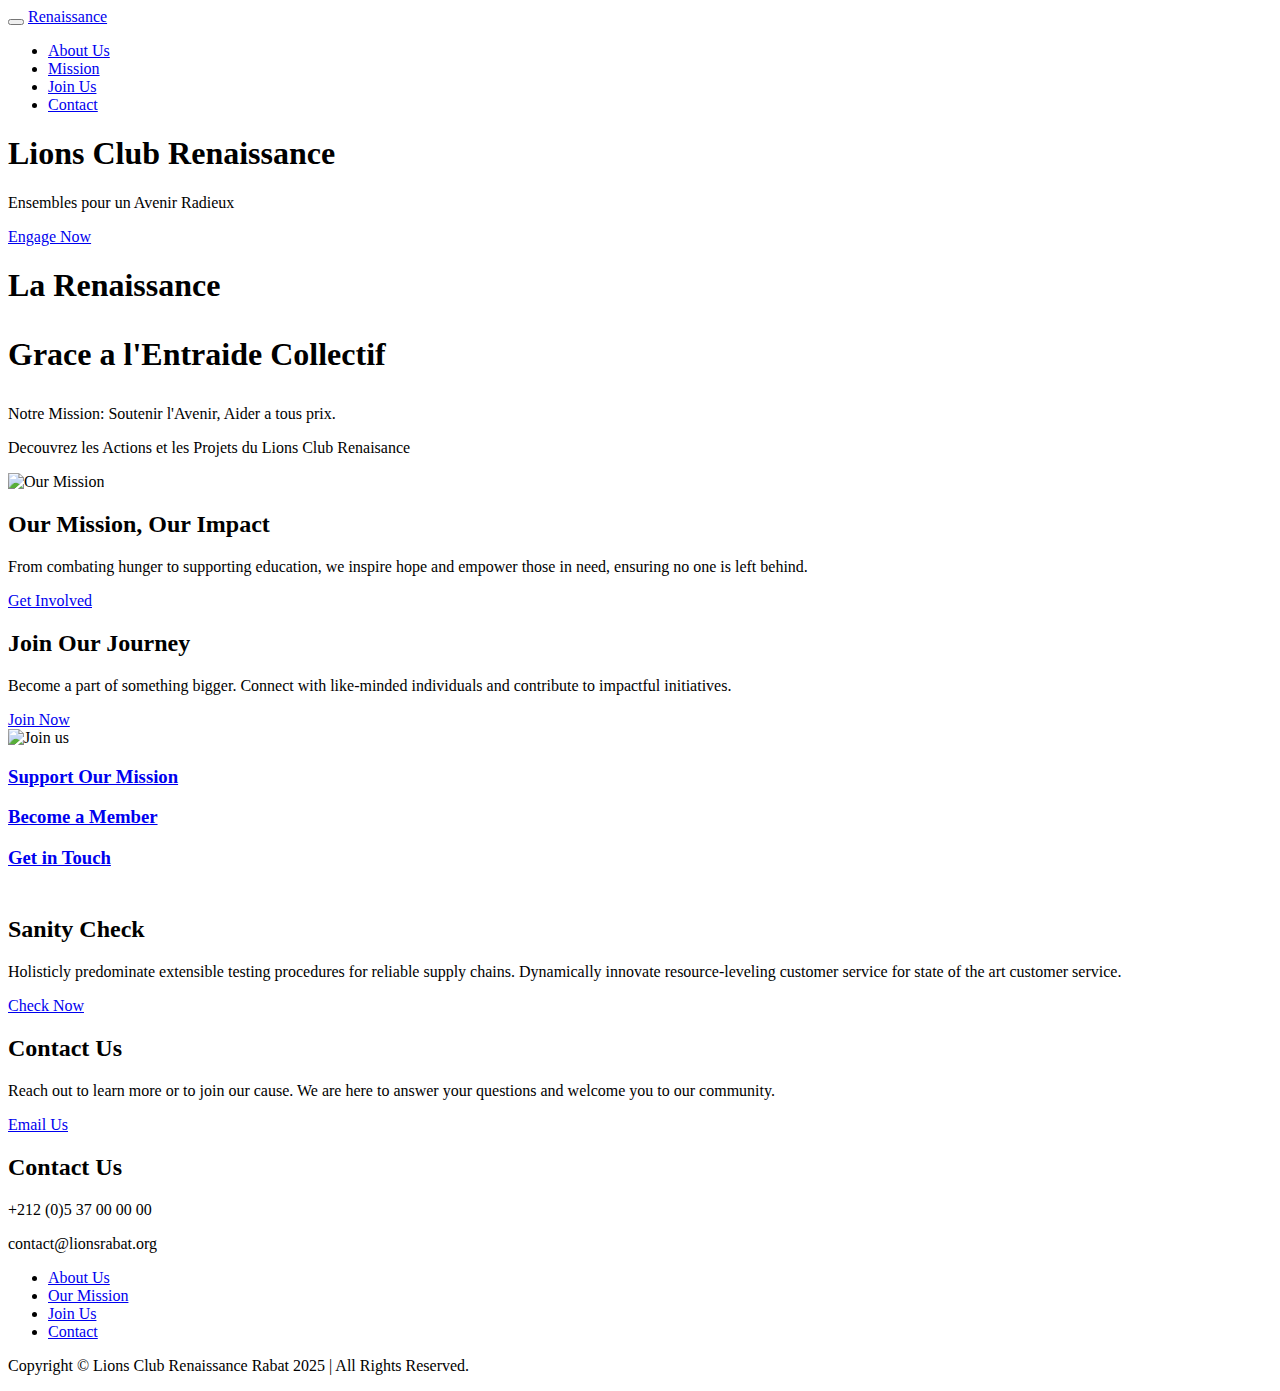
==== index.html @ 25d2c561 "Add files via upload" ====
<!DOCTYPE html>
<!-- Template by Quackit.com -->
<!-- Images by various sources under the Creative Commons CC0 license and/or the Creative Commons Zero license. 
Although you can use them, for a more unique website, replace these images with your own. -->
<html lang="en">

<head>

    <meta charset="utf-8">
    <meta http-equiv="X-UA-Compatible" content="IE=edge">
    <meta name="viewport" content="width=device-width, initial-scale=1">
    <!-- The above 3 meta tags *must* come first in the head; any other head content must come *after* these tags -->

    <title>Lions Club Renaissance</title>

    <!-- Bootstrap Core CSS -->
    <link href="css/bootstrap.min.css" rel="stylesheet">
    <link rel="stylesheet" href="https://cdnjs.cloudflare.com/ajax/libs/font-awesome/6.0.0/css/all.min.css">
    <!-- Custom CSS: You can use this stylesheet to override any Bootstrap styles and/or apply your own styles -->
    <link href="css/custom.css" rel="stylesheet">
    <link rel="icon" type="image/png" href="images/favicon.png">


    <!-- HTML5 Shim and Respond.js IE8 support of HTML5 elements and media queries -->
    <!-- WARNING: Respond.js doesn't work if you view the page via file:// -->
    <!--[if lt IE 9]>
        <script src="https://oss.maxcdn.com/libs/html5shiv/3.7.0/html5shiv.js"></script>
        <script src="https://oss.maxcdn.com/libs/respond.js/1.4.2/respond.min.js"></script>
    <![endif]-->

    <!-- Custom Fonts from Google -->
    <link href='http://fonts.googleapis.com/css?family=Open+Sans:300italic,400italic,600italic,700italic,800italic,400,300,600,700,800' rel='stylesheet' type='text/css'>
    
</head>

<body>

    <!-- Navigation -->
    <nav id="siteNav" class="navbar navbar-default navbar-fixed-top" role="navigation">
        <div class="container">
            <!-- Logo and responsive toggle -->
            <div class="navbar-header">
                <button type="button" class="navbar-toggle" data-toggle="collapse" data-target="#navbar">
                    <span class="sr-only">Toggle navigation</span>
                    <span class="icon-bar"></span>
                    <span class="icon-bar"></span>
                    <span class="icon-bar"></span>
                </button>
                <a class="navbar-brand" href="#">
                	<span class="glyphicon glyphicon-fire"></span> 
                	Renaissance
                </a>
            </div>
            <!-- Navbar links -->
            <div class="collapse navbar-collapse" id="navbar">
                <ul class="nav navbar-nav navbar-right">
                    <li><a href="#about">About Us</a></li>
                    <li><a href="#mission">Mission</a></li>
                    <li><a href="#join">Join Us</a></li>
                    <li><a href="#contact">Contact</a></li>
                </ul>
            </div><!-- /.navbar-collapse -->
        </div><!-- /.container -->
    </nav>

	<!-- Header -->
    <header>
        <div class="header-content">
            <div class="header-content-inner">
                <h1>Lions Club Renaissance</h1>
                <p>Ensembles pour un Avenir Radieux</p>
                <a href="#about" class="btn btn-primary btn-lg">Engage Now</a>
            </div>
        </div>
    </header>

	<!-- Intro Section -->
    <section id="about" class="intro">
        <div class="container">
            <div class="row">
                <div class="col-lg-8 col-lg-offset-2">
                	<span class="glyphicon glyphicon-apple" style="font-size: 60px"></span>
                    <h1 class="section-heading">La Renaissance 
                        <p>Grace a l'Entraide Collectif </p>
                    </h1>
                    <p class="text-light">Notre Mission: Soutenir l'Avenir, Aider a tous prix. </p>
                    <p class="text-light">Decouvrez les Actions et les Projets du Lions Club Renaisance  </p>
                </div>
            </div>
        </div>
    </section>

	<!-- Content 1 -->
    <section id="mission" class="content">
        <div class="container">
            <div class="row">
                <div class="col-sm-6">
                    <img class="img-responsive img-circle center-block" src="images/microphone.jpg" alt="Our Mission">
                </div>
                <div class="col-sm-6">
                	<h2 class="section-header">Our Mission, Our Impact</h2>
                	<p class="lead text-muted">From combating hunger to supporting education, we inspire hope and empower those in need, ensuring no one is left behind.</p>
                	<a href="#join" class="btn btn-primary btn-lg">Get Involved</a>
                </div>                
                
            </div>
        </div>
    </section>

	<!-- Content 2 -->
     <section id="join" class="content content-2">
        <div class="container">
            <div class="row">
                <div class="col-sm-6">
                	<h2 class="section-header">Join Our Journey</h2>
                	<p class="lead text-light">Become a part of something bigger. Connect with like-minded individuals and contribute to impactful initiatives.</p>
                	<a href="#" class="btn btn-default btn-lg">Join Now</a>
                </div>    
                <div class="col-sm-6">
                    <img class="img-responsive img-circle center-block" src="images/iphone.jpg" alt="Join us">
                </div>            
                
            </div>
        </div>
    </section>    

    <div class="container-fluid">
        <div class="row promo">
            <a href="#mission">
                <div class="col-md-4 promo-item item-1">
                    <h3>
                        Support Our Mission
                    </h3>
                </div>
            </a>
            <a href="#join">
                <div class="col-md-4 promo-item item-2">
                    <h3>
                        Become a Member
                    </h3>
                </div>
            </a>
            <a href="#contact">
                <div class="col-md-4 promo-item item-3">
                    <h3>
                        Get in Touch
                    </h3>
                </div>
            </a>
        </div>
    </div><!-- /.container-fluid -->


	<!-- Content 3 -->
     <section class="content content-3">
        <div class="container">
			<h2 class="section-header"><span class="glyphicon glyphicon-pushpin text-primary"></span><br> Sanity Check</h2>
			<p class="lead text-muted">Holisticly predominate extensible testing procedures for reliable supply chains. Dynamically innovate resource-leveling customer service for state of the art customer service.</p> 
                    <a href="#" class="btn btn-primary btn-lg">Check Now</a>               
            </div>
        </div>
    </section>
    
    <!-- Contact Section -->
    <section id="contact" class="content content-3">
        <div class="container text-center">
            <h2 class="section-header">Contact Us</h2>
            <p class="lead">Reach out to learn more or to join our cause. We are here to answer your questions and welcome you to our community.</p>
            <a href="mailto:contact@lionsrabat.org" class="btn btn-primary btn-lg">Email Us</a>
        </div>
    </section>

	<!-- Footer -->
    <footer class="page-footer">
        <!-- Contact Section -->
        <div class="contact">
            <div class="container">
                <h2 class="section-heading">Contact Us</h2>
                <p><span class="glyphicon glyphicon-earphone"></span> +212 (0)5 37 00 00 00</p>
                <p><span class="glyphicon glyphicon-envelope"></span> contact@lionsrabat.org</p>
                <div class="social-icons">
                    <a href="https://www.facebook.com/" target="_blank"><span class="glyphicon glyphicon-thumbs-up"></span></a>
                    <a href="https://www.twitter.com/" target="_blank"><span class="glyphicon glyphicon-bird"></span></a>
                    <a href="https://www.instagram.com/" target="_blank"><span class="glyphicon glyphicon-camera"></span></a>
                </div>
            </div>
        </div>
    
        <!-- Additional Links -->
        <div class="footer-links">
            <div class="container">
                <ul>
                    <li><a href="#about">About Us</a></li>
                    <li><a href="#mission">Our Mission</a></li>
                    <li><a href="#join">Join Us</a></li>
                    <li><a href="#contact">Contact</a></li>
                </ul>
            </div>
        </div>
    
        <!-- Small Print -->
        <div class="small-print">
            <div class="container">
                <p>Copyright &copy; Lions Club Renaissance Rabat 2025 | All Rights Reserved.</p>
            </div>
        </div>
    </footer>
    

    <!-- jQuery -->
    <script src="js/jquery-1.11.3.min.js"></script>

    <!-- Bootstrap Core JavaScript -->
    <script src="js/bootstrap.min.js"></script>

    <!-- Plugin JavaScript -->
    <script src="js/jquery.easing.min.js"></script>
    
    <!-- Custom Javascript -->
    <script src="js/custom.js"></script>

</body>

</html>
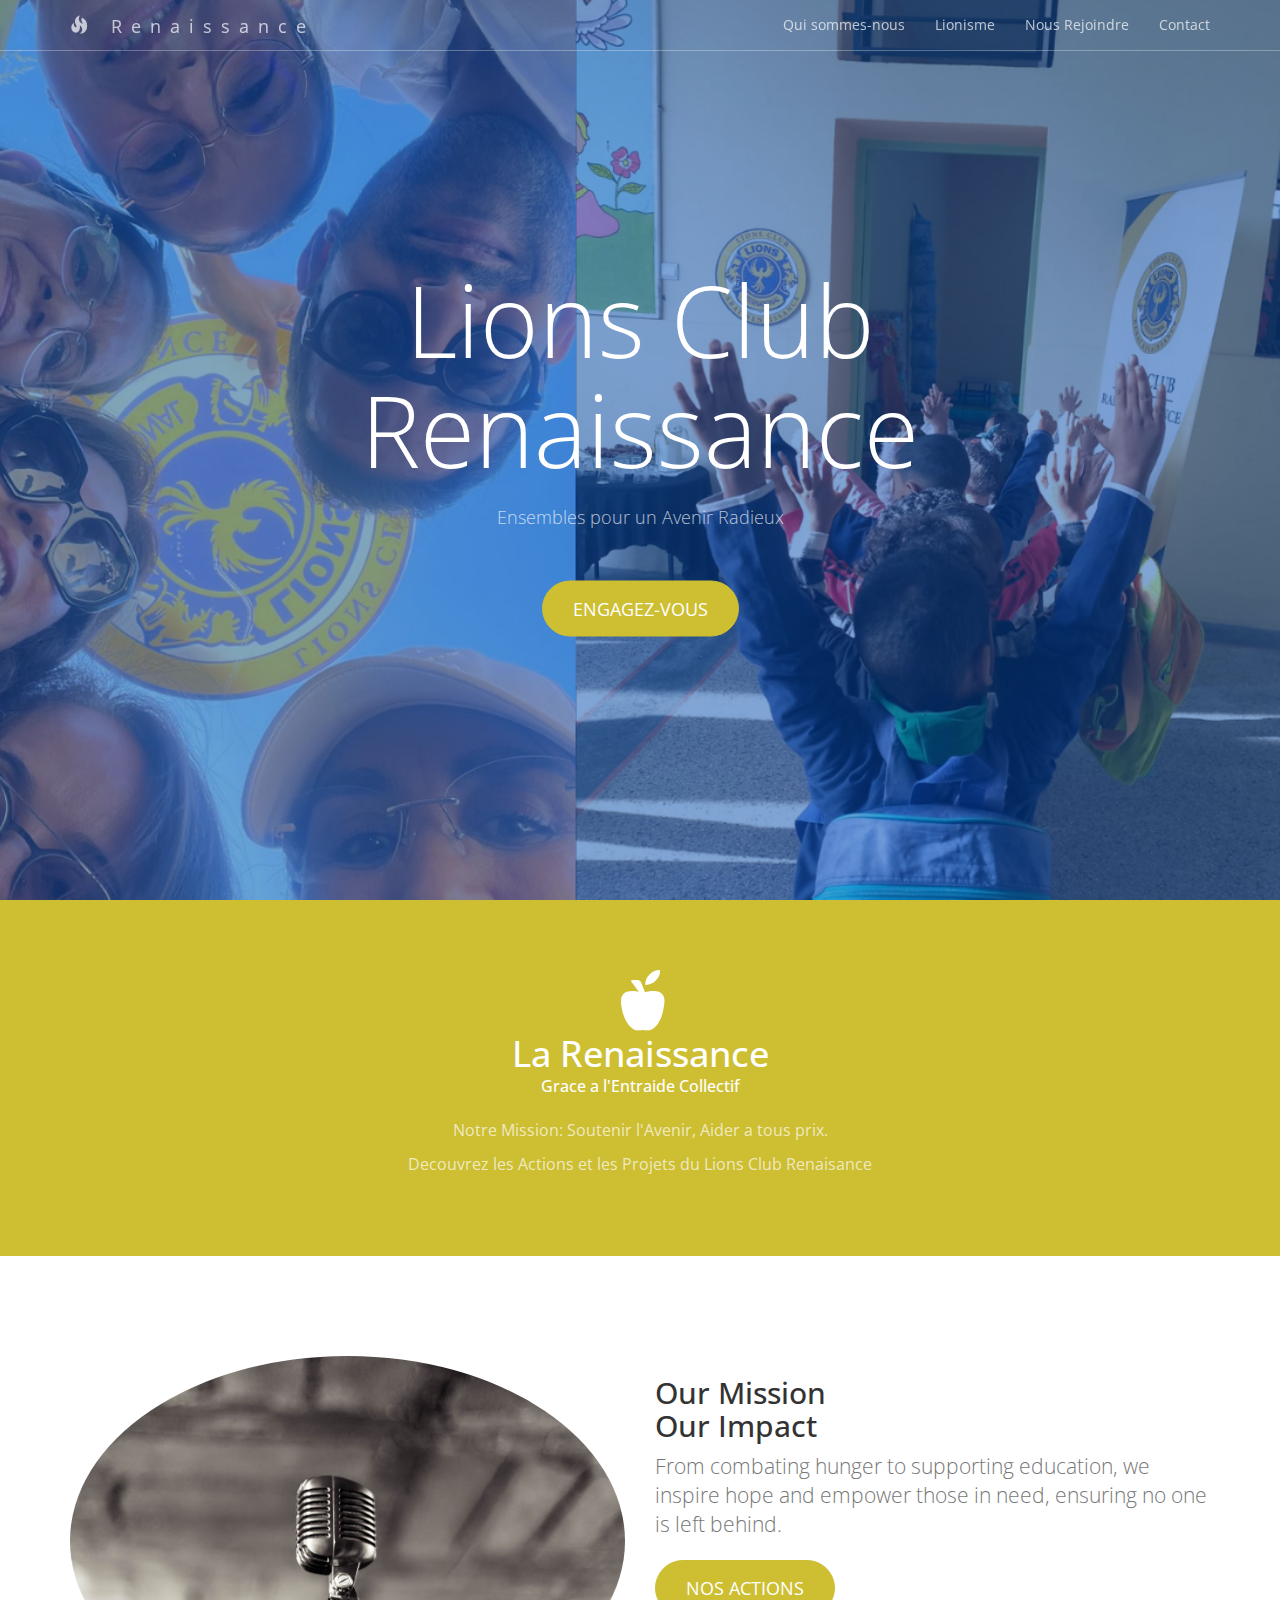
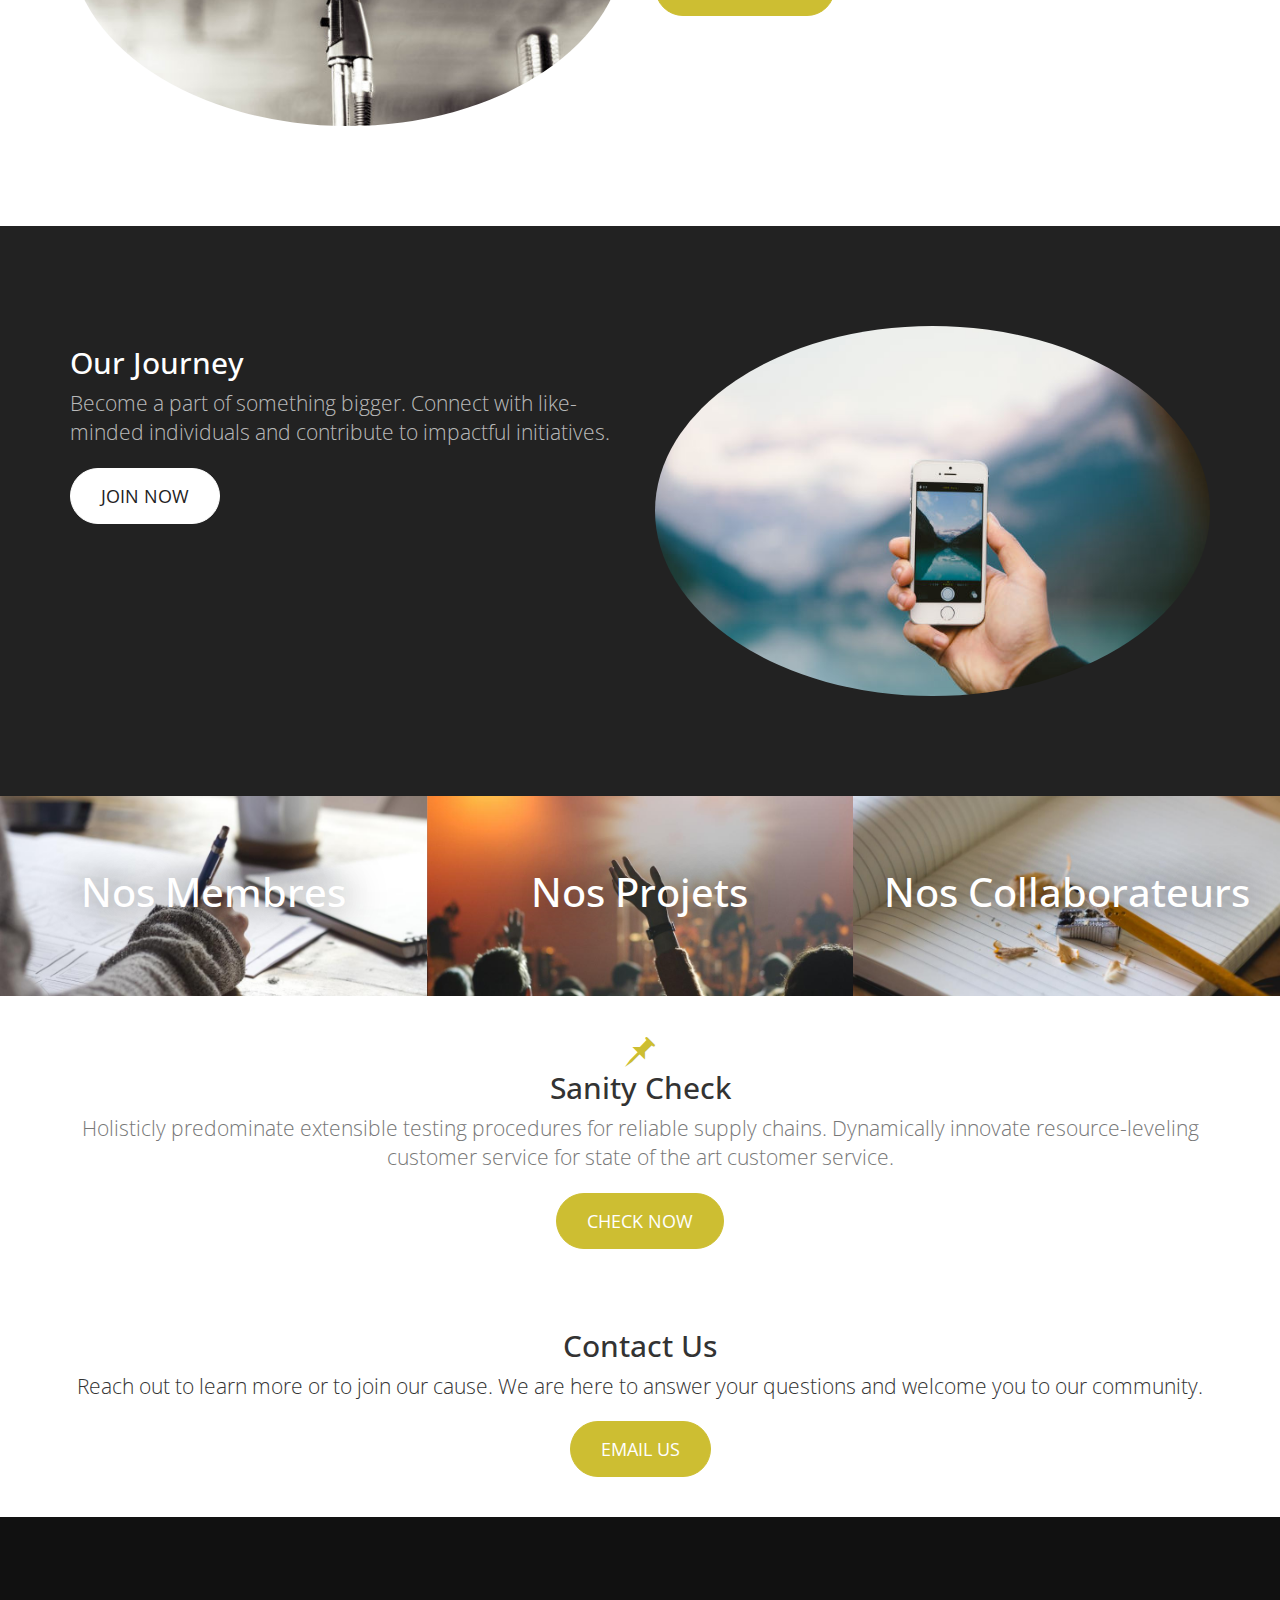
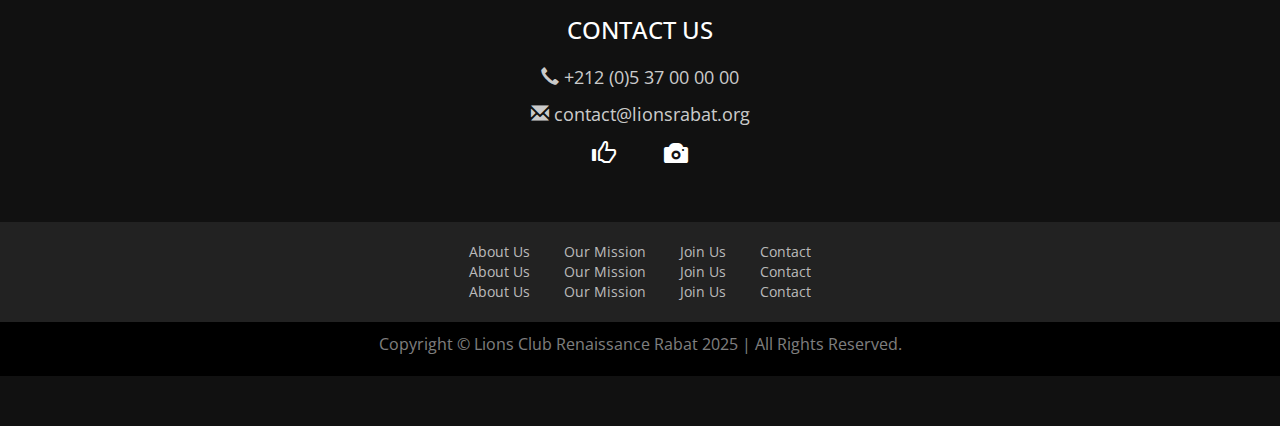
==== commit 87305189: "index.html" ====
--- a/index.html
+++ b/index.html
@@ -54,9 +54,9 @@
             <!-- Navbar links -->
             <div class="collapse navbar-collapse" id="navbar">
                 <ul class="nav navbar-nav navbar-right">
-                    <li><a href="#about">About Us</a></li>
-                    <li><a href="#mission">Mission</a></li>
-                    <li><a href="#join">Join Us</a></li>
+                    <li><a href="#about">Qui sommes-nous </a></li>
+                    <li><a href="#mission">Lionisme</a></li>
+                    <li><a href="#join">Nous Rejoindre</a></li>
                     <li><a href="#contact">Contact</a></li>
                 </ul>
             </div><!-- /.navbar-collapse -->
@@ -69,7 +69,7 @@
             <div class="header-content-inner">
                 <h1>Lions Club Renaissance</h1>
                 <p>Ensembles pour un Avenir Radieux</p>
-                <a href="#about" class="btn btn-primary btn-lg">Engage Now</a>
+                <a href="#about" class="btn btn-primary btn-lg">Engagez-Vous</a>
             </div>
         </div>
     </header>
@@ -98,11 +98,10 @@
                     <img class="img-responsive img-circle center-block" src="images/microphone.jpg" alt="Our Mission">
                 </div>
                 <div class="col-sm-6">
-                	<h2 class="section-header">Our Mission, Our Impact</h2>
+                	<h2 class="section-header">Our Mission <br> Our Impact</h2>
                 	<p class="lead text-muted">From combating hunger to supporting education, we inspire hope and empower those in need, ensuring no one is left behind.</p>
-                	<a href="#join" class="btn btn-primary btn-lg">Get Involved</a>
+                	<a href="#join" class="btn btn-primary btn-lg">Nos Actions</a>
                 </div>                
-                
             </div>
         </div>
     </section>
@@ -112,7 +111,7 @@
         <div class="container">
             <div class="row">
                 <div class="col-sm-6">
-                	<h2 class="section-header">Join Our Journey</h2>
+                	<h2 class="section-header"> Our Journey</h2>
                 	<p class="lead text-light">Become a part of something bigger. Connect with like-minded individuals and contribute to impactful initiatives.</p>
                 	<a href="#" class="btn btn-default btn-lg">Join Now</a>
                 </div>    
@@ -129,21 +128,21 @@
             <a href="#mission">
                 <div class="col-md-4 promo-item item-1">
                     <h3>
-                        Support Our Mission
+                        Nos Membres
                     </h3>
                 </div>
             </a>
             <a href="#join">
                 <div class="col-md-4 promo-item item-2">
                     <h3>
-                        Become a Member
+                        Nos Projets
                     </h3>
                 </div>
             </a>
             <a href="#contact">
                 <div class="col-md-4 promo-item item-3">
                     <h3>
-                        Get in Touch
+                        Nos Collaborateurs
                     </h3>
                 </div>
             </a>
@@ -195,6 +194,18 @@
                     <li><a href="#join">Join Us</a></li>
                     <li><a href="#contact">Contact</a></li>
                 </ul>
+		<ul>
+                    <li><a href="#about">About Us</a></li>
+                    <li><a href="#mission">Our Mission</a></li>
+                    <li><a href="#join">Join Us</a></li>
+                    <li><a href="#contact">Contact</a></li>
+                </ul>
+		<ul>
+                    <li><a href="#about">About Us</a></li>
+                    <li><a href="#mission">Our Mission</a></li>
+                    <li><a href="#join">Join Us</a></li>
+                    <li><a href="#contact">Contact</a></li>
+                </ul>
             </div>
         </div>
     
--- a/css/custom.css
+++ b/css/custom.css
@@ -0,0 +1,474 @@
+html,
+body {
+    width: 100%;
+    height: 100%;
+    font-family: 'Open Sans','Helvetica Neue',Arial,sans-serif;
+}
+
+a {
+    color: rgb(205, 190, 50);
+    -webkit-transition: all .35s;
+    -moz-transition: all .35s;
+    transition: all .35s;
+}
+
+a:hover,
+a:focus {
+    color: forestgreen;
+}
+
+p {
+    font-size: 16px;
+    line-height: 1.5;
+}
+
+header {
+    position: relative;
+    width: 100%;
+    min-height: auto;
+    text-align: center;
+    color: #fff;
+    background-image: url('../images/LCR.png');
+    background-position: center;
+    -webkit-background-size: cover;
+    -moz-background-size: cover;
+    background-size: cover;
+    -o-background-size: cover;
+}
+
+header .header-content {
+    position: relative;
+    width: 100%;
+    padding: 100px 15px 70px;
+    text-align: center;
+}
+
+header .header-content .header-content-inner h1 {
+    margin-top: 0;
+    margin-bottom: 20px;
+    font-size: 50px;
+    font-weight: 300;
+}
+
+header .header-content .header-content-inner p {
+    margin-bottom: 50px;
+    font-size: 16px;
+    font-weight: 300;
+    color: rgba(255,255,255,.7);
+}
+
+@media(min-width:768px) {
+    header {
+        min-height: 100%;
+    }
+
+    header .header-content {
+        position: absolute;
+        top: 50%;
+        padding: 0 50px;
+        -webkit-transform: translateY(-50%);
+        -ms-transform: translateY(-50%);
+        transform: translateY(-50%);
+    }
+
+    header .header-content .header-content-inner {
+        margin-right: auto;
+        margin-left: auto;
+        max-width: 1000px;
+    }
+
+	header .header-content .header-content-inner h1 {
+    	font-size: 100px;
+		}
+
+    header .header-content .header-content-inner p {
+        margin-right: auto;
+        margin-left: auto;
+        max-width: 80%;
+        font-size: 18px;
+    }
+}
+
+.section-heading {
+    margin-top: 0;
+    margin-bottom: 20px;
+}
+
+.intro {
+	color: #fff;
+    background-color: rgb(205, 190, 50);
+    padding: 70px 0;
+    text-align: center;
+}
+
+.content {
+    padding: 100px 0;
+}
+
+.content-2 {
+	color: #fff;
+    background-color: #222;
+}
+
+.content-3 {
+	padding: 20px 0 40px;
+	text-align: center;
+}
+
+.promo,
+.promo h3,
+.promo a:link,
+.promo a:visited,
+.promo a:hover,
+.promo a:active {
+    color: white;
+	text-shadow: 0px 0px 40px black;
+    text-decoration: none;
+}
+
+.promo-item {
+    height: 200px;
+    line-height: 180px;
+    text-align: center;
+}
+
+.promo-item:hover {
+    background-size: 110%; 
+    border: 10px solid rgba(255,255,255,0.3);
+    line-height: 160px;
+}
+
+.promo-item h3 {
+    font-size: 40px;
+    display: inline-block;
+    vertical-align: middle;
+}
+
+.item-1 {
+	background: url('../images/writing.jpg');
+	}
+	
+.item-2 {
+	background: url('../images/concert.jpg');
+	}
+	
+.item-3 {
+	background: url('../images/pencil_sharpener.jpg');
+	}
+		
+.item-1,
+.item-2,
+.item-3 {
+	background-size: cover;
+	background-position: 50% 50%;
+	}
+
+    .page-footer {
+        background-color: #111;
+        color: #fff;
+        padding: 50px 0;
+    }
+    
+    .page-footer .contact {
+        padding: 50px 0;
+        text-align: center;
+    }
+    
+    .page-footer .contact .section-heading {
+        margin-bottom: 20px;
+        font-size: 24px;
+        text-transform: uppercase;
+    }
+    
+    .page-footer .contact p {
+        margin: 10px 0;
+        font-size: 18px;
+        color: rgba(255, 255, 255, 0.8);
+    }
+    
+    .page-footer .social-icons a {
+        color: #fff;
+        margin: 0 10px;
+        font-size: 24px;
+        transition: color 0.3s;
+    }
+    
+    .page-footer .social-icons a:hover {
+        color: rgb(205, 190, 50); /* Lions Club's golden color */
+    }
+    
+    .page-footer .footer-links {
+        background-color: #222;
+        padding: 20px 0;
+        text-align: center;
+    }
+    
+    .page-footer .footer-links ul {
+        list-style: none;
+        padding: 0;
+        margin: 0;
+    }
+    
+    .page-footer .footer-links ul li {
+        display: inline-block;
+        margin: 0 15px;
+    }
+    
+    .page-footer .footer-links ul li a {
+        color: rgba(255, 255, 255, 0.7);
+        text-decoration: none;
+        transition: color 0.3s;
+    }
+    
+    .page-footer .footer-links ul li a:hover {
+        color: rgb(205, 190, 50);
+    }
+    
+    .page-footer .small-print {
+        background-color: #000;
+        color: rgba(255, 255, 255, 0.5);
+        text-align: center;
+        padding: 10px 0;
+        font-size: 14px;
+    }    
+
+.text-light {
+    color: rgba(255,255,255,.7);
+}
+
+.navbar-default {
+    border-color: rgba(34,34,34,.05);
+    background-color: #fff;
+    -webkit-transition: all .35s;
+    -moz-transition: all .35s;
+    transition: all .35s;
+}
+
+.navbar-default .navbar-header .navbar-brand {
+    color: rgb(205, 190, 50);
+}
+
+.navbar-default .navbar-header .navbar-brand:hover,
+.navbar-default .navbar-header .navbar-brand:focus {
+    color: #eb3812;
+}
+
+.navbar-default .nav > li>a,
+.navbar-default .nav>li>a:focus {
+    color: #222;
+}
+
+.navbar-default .nav > li>a:hover,
+.navbar-default .nav>li>a:focus:hover {
+    color: rgb(205, 190, 50);
+}
+
+.navbar-default .nav > li.active>a,
+.navbar-default .nav>li.active>a:focus {
+    color: rgb(205, 190, 50)!important;
+    background-color: transparent;
+}
+
+.navbar-default .nav > li.active>a:hover,
+.navbar-default .nav>li.active>a:focus:hover {
+    background-color: transparent;
+}
+
+@media(min-width:768px) {
+    .navbar-default {
+        border-color: rgba(255,255,255,.3);
+        background-color: transparent;
+    }
+
+    .navbar-default .navbar-header .navbar-brand {
+        color: rgba(255,255,255,.7);
+        letter-spacing: 0.5em;
+    }
+
+    .navbar-default .navbar-header .navbar-brand:hover,
+    .navbar-default .navbar-header .navbar-brand:focus {
+        color: #fff;
+    }
+
+    .navbar-default .nav > li>a,
+    .navbar-default .nav>li>a:focus {
+        color: rgba(255,255,255,.7);
+    }
+
+    .navbar-default .nav > li>a:hover,
+    .navbar-default .nav>li>a:focus:hover {
+        color: #fff;
+    }
+
+    .navbar-default.affix {
+        border-color: #fff;
+        background-color: #fff;
+        box-shadow: 0px 7px 20px 0px rgba(0,0,0,0.1);
+    }
+
+    .navbar-default.affix .navbar-header .navbar-brand {
+        letter-spacing: 0;
+        color: rgb(205, 190, 50);
+    }
+
+    .navbar-default.affix .navbar-header .navbar-brand:hover,
+    .navbar-default.affix .navbar-header .navbar-brand:focus {
+        color: #eb3812;
+    }
+
+    .navbar-default.affix .nav > li>a,
+    .navbar-default.affix .nav>li>a:focus {
+        color: #222;
+    }
+
+    .navbar-default.affix .nav > li>a:hover,
+    .navbar-default.affix .nav>li>a:focus:hover {
+        color: rgb(205, 190, 50);
+    }
+}
+
+.btn-default {
+    border-color: #fff;
+    color: #222;
+    background-color: #fff;
+    -webkit-transition: all .35s;
+    -moz-transition: all .35s;
+    transition: all .35s;
+}
+
+.btn-default:hover,
+.btn-default:focus,
+.btn-default.focus,
+.btn-default:active,
+.btn-default.active,
+.open > .dropdown-toggle.btn-default {
+    border-color: #eee;
+    color: #222;
+    background-color: #eee;
+}
+
+.btn-default:active,
+.btn-default.active,
+.open > .dropdown-toggle.btn-default {
+    background-image: none;
+}
+
+.btn-default.disabled,
+.btn-default[disabled],
+fieldset[disabled] .btn-default,
+.btn-default.disabled:hover,
+.btn-default[disabled]:hover,
+fieldset[disabled] .btn-default:hover,
+.btn-default.disabled:focus,
+.btn-default[disabled]:focus,
+fieldset[disabled] .btn-default:focus,
+.btn-default.disabled.focus,
+.btn-default[disabled].focus,
+fieldset[disabled] .btn-default.focus,
+.btn-default.disabled:active,
+.btn-default[disabled]:active,
+fieldset[disabled] .btn-default:active,
+.btn-default.disabled.active,
+.btn-default[disabled].active,
+fieldset[disabled] .btn-default.active {
+    border-color: #fff;
+    background-color: #fff;
+}
+
+.btn-default .badge {
+    color: #fff;
+    background-color: #222;
+}
+
+.btn-primary {
+    border-color: rgb(205, 190, 50);
+    color: #fff;
+    background-color: rgb(205, 190, 50);
+    -webkit-transition: all .35s;
+    -moz-transition: all .35s;
+    transition: all .35s;
+}
+
+.btn-primary:hover,
+.btn-primary:focus,
+.btn-primary.focus,
+.btn-primary:active,
+.btn-primary.active,
+.open > .dropdown-toggle.btn-primary {
+    border-color: #eb3812;
+    color: #fff;
+    background-color: #eb3812;
+}
+
+.btn-primary:active,
+.btn-primary.active,
+.open > .dropdown-toggle.btn-primary {
+    background-image: none;
+}
+
+.btn-primary.disabled,
+.btn-primary[disabled],
+fieldset[disabled] .btn-primary,
+.btn-primary.disabled:hover,
+.btn-primary[disabled]:hover,
+fieldset[disabled] .btn-primary:hover,
+.btn-primary.disabled:focus,
+.btn-primary[disabled]:focus,
+fieldset[disabled] .btn-primary:focus,
+.btn-primary.disabled.focus,
+.btn-primary[disabled].focus,
+fieldset[disabled] .btn-primary.focus,
+.btn-primary.disabled:active,
+.btn-primary[disabled]:active,
+fieldset[disabled] .btn-primary:active,
+.btn-primary.disabled.active,
+.btn-primary[disabled].active,
+fieldset[disabled] .btn-primary.active {
+    border-color: yellowgreen;
+    background-color: yellowgreen;
+}
+
+.btn-primary .badge {
+    color: yellowgreen;
+    background-color: #fff;
+}
+
+
+.btn {
+    border-radius: 300px;
+    text-transform: uppercase;
+}
+
+.btn-lg {
+    padding: 15px 30px;
+}
+
+::-moz-selection {
+    text-shadow: none;
+    color: #fff;
+    background: #222;
+}
+
+::selection {
+    text-shadow: none;
+    color: #fff;
+    background: #222;
+}
+
+img::selection {
+    color: #fff;
+    background: 0 0;
+}
+
+img::-moz-selection {
+    color: #fff;
+    background: 0 0;
+}
+
+.text-primary {
+    color: rgb(205, 190, 50);
+}
+
+.bg-primary {
+    background-color: yellowgreen;
+}
